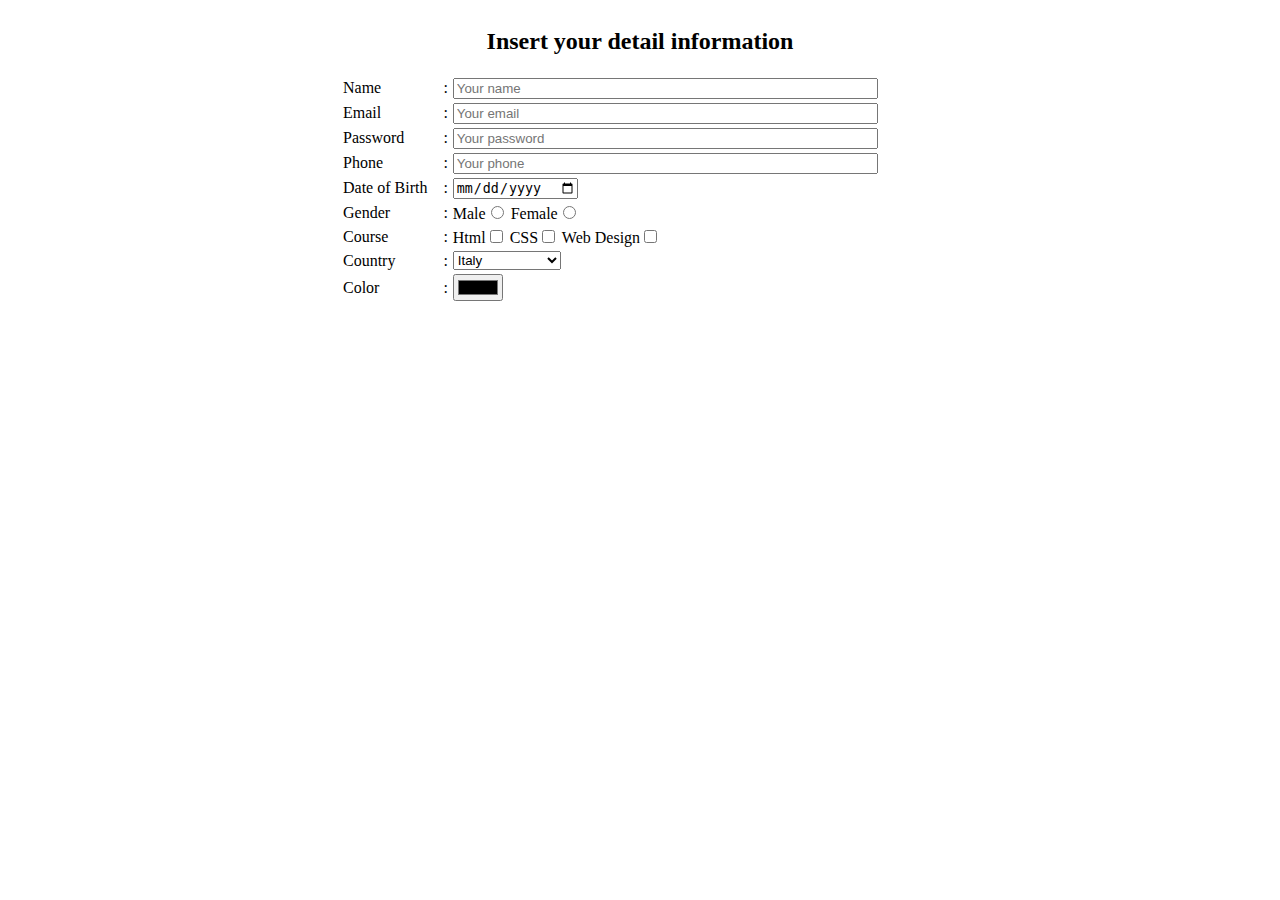
==== form1.html @ 938997bf "table 2 added" ====
<!DOCTYPE html>
<html lang="en">

<head>
    <meta charset="UTF-8">
    <meta http-equiv="X-UA-Compatible" content="IE=edge">
    <meta name="viewport" content="width=device-width, initial-scale=1.0">
    <title>HTML Form 1</title>
</head>

<body>
    <form action="">
        <table align="center" width="600px">
            <caption>
                <h2>Insert your detail information</h2>
            </caption>
            <tr>
                <td><label for="w">Name</label></td>
                <td>:</td>
                <td>
                    <input type="text" placeholder="Your name" id="w" size="50">
                </td>
            </tr>
            <tr>
                <td><label for="x">Email</label></td>
                <td>:</td>
                <td>
                    <input type="email" placeholder="Your email" id="x" size="50">
                </td>
            </tr>
            <tr>
                <td><label for="y">Password</label></td>
                <td>:</td>
                <td>
                    <input type="password" placeholder="Your password" id="y" size="50">
                </td>
            </tr>
            <tr>
                <td><label for="z">Phone</label></td>
                <td>:</td>
                <td>
                    <input type="tel" placeholder="Your phone" id="z" size="50">
                </td>
            </tr>
            <tr>
                <td><label for="j">Date of Birth</label></td>
                <td>:</td>
                <td>
                    <input type="date" id="j">
                </td>
            </tr>
            <tr>
                <td>Gender</td>
                <td>:</td>
                <td>
                    <label for="a">
                        Male<input type="radio" id="a" name="s">
                    </label>
                    <label for="b">
                        Female<input type="radio" id="b" name="s">
                    </label>
                </td>
            </tr>
            <tr>
                <td>Course</td>
                <td>:</td>
                <td>
                    <label for="k">
                        Html<input type="checkbox" id="k" >
                    </label>
                    <label for="i">
                        CSS<input type="checkbox" id="i" >
                    </label>
                    <label for="l">
                        Web Design<input type="checkbox" id="l" >
                    </label>
                </td>
            </tr>
            <tr>
                <td>Country</td>
                <td>:</td>
                <td>
                    <select name="" id="">
                        <optgroup label="Europe">
                            <option value="Bangladesh">Spain</option>
                            <option selected value="India">Italy</option>
                            <option value="Pakistan">England</option>
                            <option value="Bhutan">Germany</option>
                        </optgroup>
                        <optgroup label="Asia">
                            <option value="Bangladesh">Bangladesh</option>
                            <option value="India">India</option>
                            <option value="Pakistan">Pakistan</option>
                            <option value="Bhutan">Bhutan</option>
                        </optgroup>
                    </select>
                </td>
            </tr>
            <tr>
                <td><label for="colr">Color</label></td>
                <td>:</td>
                <td><input type="color" id="colr"></td>
            </tr>

        </table>
    </form>
</body>

</html>
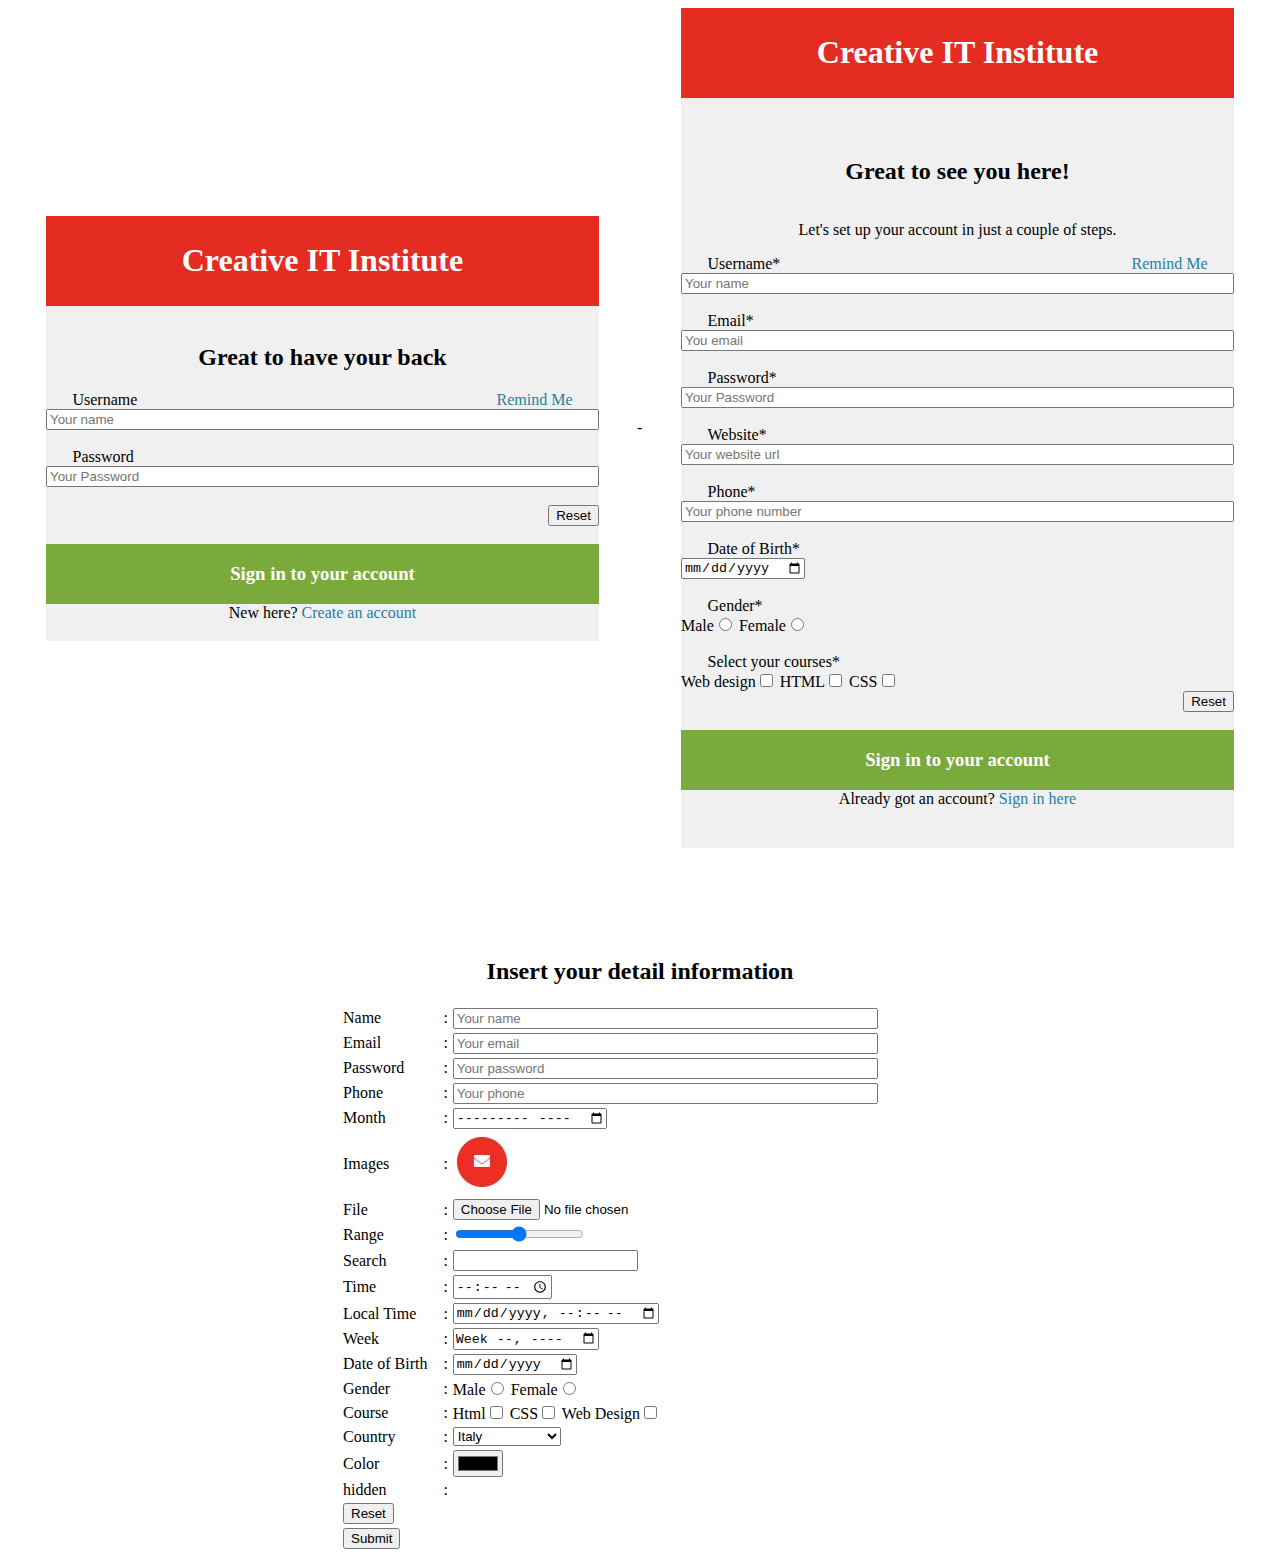
==== commit f15f619e: "HTML Form added" ====
--- a/form1.html
+++ b/form1.html
@@ -9,6 +9,286 @@
 </head>
 
 <body>
+
+
+    <form action="">
+        <table width="100%" cellspacing="0" cellpadding="0">
+            <tr>
+                <!----Login Form-->
+                <td>
+                    <table width="550px" height="425px" align="center" cellspacing="0" cellpadding="0" bgcolor="#F0F0F0">
+                        <tr align="center" bgcolor="#E52C23">
+                            <td>
+                                <h1>
+                                    <font color="#FFFFFF">Creative IT Institute</font>
+                                </h1>
+                            </td>
+                        </tr>
+                        <tr>
+                            <td>
+                                <table width="500px" align="center" cellspacing="0" cellpadding="0">
+
+                                    <tr align="center">
+                                        <td>
+                                            <h2>
+                                                Great to have your back
+                                            </h2>
+                                        </td>
+                                    </tr>
+
+                                    <tr>
+                                        <td>
+                                            <table width="500px" align="center" cellspacing="0" cellpadding="0">
+                                                <tr>
+                                                    <td><label for="names">Username</label></td>
+                                                    <td align="right">
+                                                        <font color="#297EA1">Remind Me</font>
+                                                    </td>
+                                                </tr>
+                                            </table>
+                                        </td>
+                                    </tr>
+
+                                    <tr>
+                                        <td>
+                                            <input type="text" placeholder="Your name" size="66" id="names"><br><br>
+                                        </td>
+                                    </tr>
+                                    <tr>
+                                        <td>
+                                            <table width="500px" align="center" cellspacing="0" cellpadding="0">
+                                                <tr>
+                                                    <td><label for="pass">Password</label></td>
+
+
+                                                </tr>
+                                            </table>
+                                        </td>
+                                    </tr>
+                                    <tr>
+                                        <td>
+                                            <input type="text" placeholder="Your Password" size="66" id="pass"><br><br>
+                                        </td>
+                                    </tr>
+                                    <tr>
+                                        <td align="right"><input type="reset"><br><br></td>
+                                    </tr>
+                                    <tr>
+                                        <td align="center" bgcolor="#7AA93C">
+                                            <h3>
+                                                <font color="#FFFFFF">Sign in to your account</font>
+                                            </h3>
+                                        </td>
+                                    </tr>
+                                    <tr>
+                                        <td align="center">New here?
+                                            <font color="#297EA1">Create an account</font>
+                                        </td>
+                                    </tr>
+
+                                </table>
+                            </td>
+                        </tr>
+                    </table>
+                </td>
+                <td>-</td>
+
+
+                <!----Registration Form-->
+                <td>
+                    <table width="550px" height="840px" align="center" cellspacing="0" cellpadding="0" bgcolor="#F0F0F0">
+                        <tr align="center" bgcolor="#E52C23">
+                            <td>
+                                <h1>
+                                    <font color="#FFFFFF">Creative IT Institute</font>
+                                </h1>
+                            </td>
+                        </tr>
+                        <tr>
+                            <td>
+                                <table width="500px" align="center" cellspacing="0" cellpadding="0">
+
+                                    <tr align="center">
+                                        <td>
+                                            <h2>
+                                                Great to see you here!
+                                            </h2>
+                                        </td>
+                                    </tr>
+                                    <tr align="center">
+                                        <td>
+                                            <p>
+                                                Let's set up your account in just a couple of steps.
+                                            </p>
+                                        </td>
+                                    </tr>
+
+                                    <tr>
+                                        <td>
+                                            <table width="500px" align="center" cellspacing="0" cellpadding="0">
+                                                <tr>
+                                                    <td><label for="names">Username*</label></td>
+                                                    <td align="right">
+                                                        <font color="#297EA1">Remind Me</font>
+                                                    </td>
+                                                </tr>
+                                            </table>
+                                        </td>
+                                    </tr>
+
+                                    <tr>
+                                        <td>
+                                            <input type="text" placeholder="Your name" size="66" id="names"><br><br>
+                                        </td>
+                                    </tr>
+                                    <tr>
+                                        <td>
+                                            <table width="500px" align="center" cellspacing="0" cellpadding="0">
+                                                <tr>
+                                                    <td><label for="emaile">Email*</label></td>
+                                                </tr>
+                                            </table>
+                                        </td>
+                                    </tr>
+                                    <tr>
+                                        <td>
+                                            <input type="email" placeholder="You email" size="66" id="emaile"><br><br>
+                                        </td>
+                                    </tr>
+                                    <tr>
+                                        <td>
+                                            <table width="500px" align="center" cellspacing="0" cellpadding="0">
+                                                <tr>
+                                                    <td><label for="pass">Password*</label></td>
+                                                </tr>
+                                            </table>
+                                        </td>
+                                    </tr>
+                                    <tr>
+                                        <td>
+                                            <input type="text" placeholder="Your Password" size="66" id="pass"><br><br>
+                                        </td>
+                                    </tr>
+                                    <tr>
+                                        <td>
+                                            <table width="500px" align="center" cellspacing="0" cellpadding="0">
+                                                <tr>
+                                                    <td><label for="url">Website*</label></td>
+                                                </tr>
+                                            </table>
+                                        </td>
+                                    </tr>
+                                    <tr>
+                                        <td>
+                                            <input type="url" placeholder="Your website url" size="66" id="url"><br><br>
+                                        </td>
+                                    </tr>
+                                    <tr>
+                                        <td>
+                                            <table width="500px" align="center" cellspacing="0" cellpadding="0">
+                                                <tr>
+                                                    <td><label for="phon">Phone*</label></td>
+                                                </tr>
+                                            </table>
+                                        </td>
+                                    </tr>
+                                    <tr>
+                                        <td>
+                                            <input type="tel" placeholder="Your phone number" size="66" id="phon"><br><br>
+                                        </td>
+                                    </tr>
+                                    <tr>
+                                        <td>
+                                            <table width="500px" align="center" cellspacing="0" cellpadding="0">
+                                                <tr>
+                                                    <td><label for="date">Date of Birth*</label></td>
+                                                </tr>
+                                            </table>
+                                        </td>
+                                    </tr>
+                                    <tr>
+                                        <td>
+                                            <input type="date" id="date"><br><br>
+                                        </td>
+                                    </tr>
+                                    <tr>
+                                        <td>
+                                            <table width="500px" align="center" cellspacing="0" cellpadding="0">
+                                                <tr>
+                                                    <td>Gender*</td>
+                                                </tr>
+                                            </table>
+                                        </td>
+                                    </tr>
+                                    <tr>
+                                        <td>
+                                            <label for="a">
+                                                Male<input type="radio" id="a" name="s">
+                                            </label>
+                                            <label for="b">
+                                                Female<input type="radio" id="b" name="s">
+                                            </label><br><br>
+                                        </td>
+                                    </tr>
+                                    <tr>
+                                        <td>
+                                            <table width="500px" align="center" cellspacing="0" cellpadding="0">
+                                                <tr>
+                                                    <td>Select your courses*</td>
+                                                </tr>
+                                            </table>
+                                        </td>
+                                    </tr>
+                                    <tr>
+                                        <td>
+                                            <label for="c">
+                                                Web design<input type="checkbox" id="c" >
+                                            </label>
+                                            <label for="d">
+                                                HTML<input type="checkbox" id="d" >
+                                            </label>
+                                            <label for="e">
+                                                CSS<input type="checkbox" id="e" >
+                                            </label><br>
+                                        </td>
+                                    </tr>
+                                    <tr>
+                                        <td align="right"><input type="reset"><br><br></td>
+                                    </tr>
+                                    <tr>
+                                        <td align="center" bgcolor="#7AA93C">
+                                            <h3>
+                                                <font color="#FFFFFF">Sign in to your account</font>
+                                            </h3>
+                                        </td>
+                                    </tr>
+                                    <tr>
+                                        <td align="center">Already got an account?
+                                            <font color="#297EA1">Sign in here</font>
+                                        </td>
+                                    </tr>
+
+                                </table>
+                            </td>
+                        </tr>
+                    </table>
+                </td>
+            </tr>
+        </table>
+    </form>
+
+
+
+
+
+
+
+
+
+
+
+
+    <br><br><br><br><br>
     <form action="">
         <table align="center" width="600px">
             <caption>
@@ -40,6 +320,62 @@
                 <td>:</td>
                 <td>
                     <input type="tel" placeholder="Your phone" id="z" size="50">
+                </td>
+            </tr>
+            <tr>
+                <td><label for="zz">Month</label></td>
+                <td>:</td>
+                <td>
+                    <input type="month" id="zz">
+                </td>
+            </tr>
+            <tr>
+                <td><label for="img">Images</label></td>
+                <td>:</td>
+                <td>
+                    <input type="image" id="img" src="images/email-logo.jpg">
+                </td>
+            </tr>
+            <tr>
+                <td><label for="fil">File</label></td>
+                <td>:</td>
+                <td>
+                    <input type="file" id="fil">
+                </td>
+            </tr>
+            <tr>
+                <td><label>Range</label></td>
+                <td>:</td>
+                <td>
+                    <input type="range" name="vol" min="0" max="50">
+                </td>
+            </tr>
+            <tr>
+                <td><label>Search</label></td>
+                <td>:</td>
+                <td>
+                    <input type="search">
+                </td>
+            </tr>
+            <tr>
+                <td><label>Time</label></td>
+                <td>:</td>
+                <td>
+                    <input type="time">
+                </td>
+            </tr>
+            <tr>
+                <td><label>Local Time</label></td>
+                <td>:</td>
+                <td>
+                    <input type="datetime-local">
+                </td>
+            </tr>
+            <tr>
+                <td><label>Week</label></td>
+                <td>:</td>
+                <td>
+                    <input type="week">
                 </td>
             </tr>
             <tr>
@@ -101,6 +437,21 @@
                 <td>:</td>
                 <td><input type="color" id="colr"></td>
             </tr>
+            <tr>
+                <td><label>hidden</label></td>
+                <td>:</td>
+                <td><input type="hidden"></td>
+            </tr>
+            <tr>
+                <td>
+                    <input type="reset">
+                </td>
+            </tr>
+            <tr>
+                <td>
+                    <input type="submit" value="Submit">
+                </td>
+            </tr>
 
         </table>
     </form>
